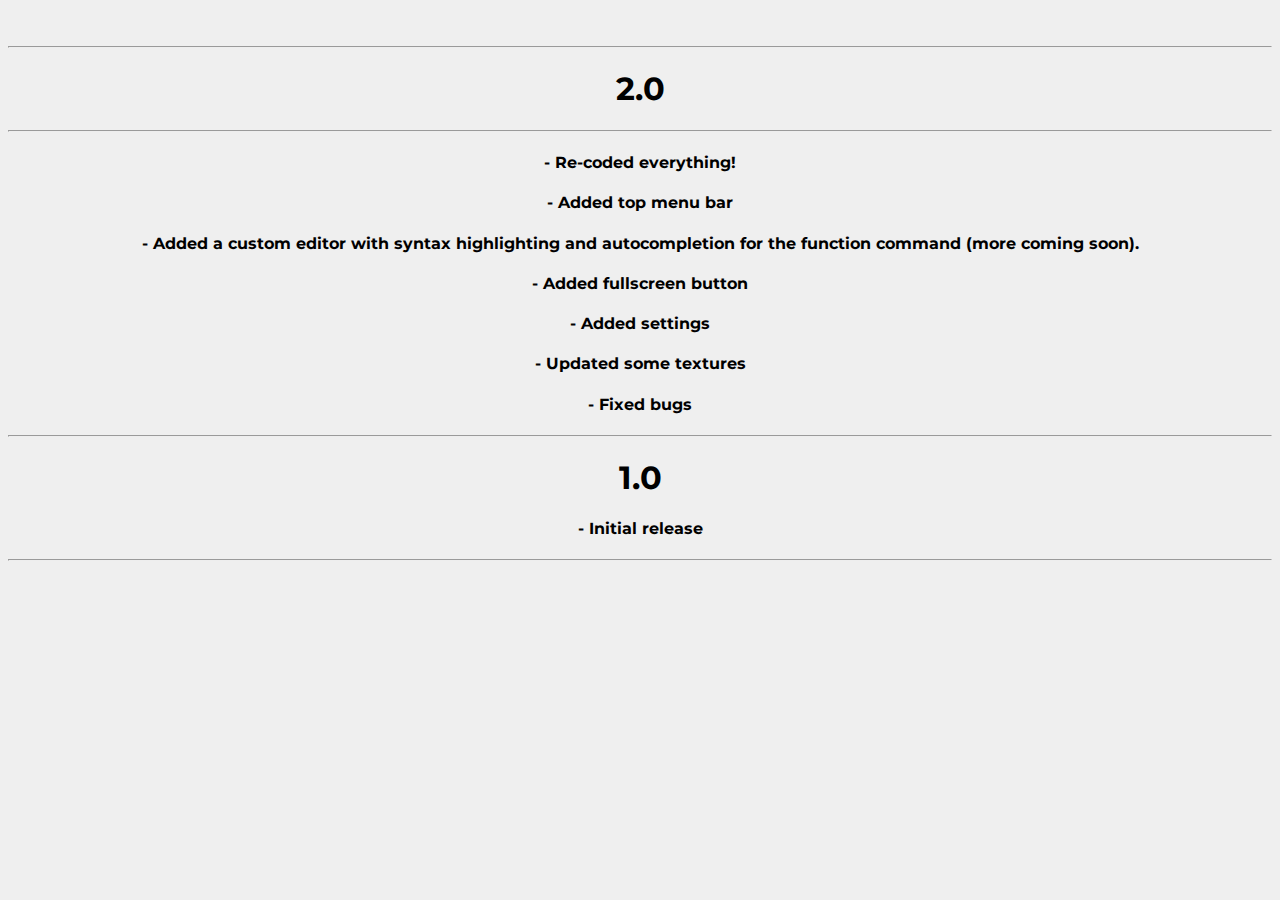
==== changelog.html @ 7164c820 "<hr> at the top" ====
<html>
<head>
<link rel="stylesheet" type="text/css" href="style.css">
<link rel="shortcut icon" type="image/png" href="favicon.ico"/>
  <title>Changelogs</title>
</head>
<body style="font-family: Montserrat, sans-serif">
<center>
  <hr>
<h1>2.0</h1>
<hr>
<h4>- Re-coded everything!</h4>
<h4>- Added top menu bar </h4>
<h4>- Added a custom editor with syntax highlighting and autocompletion for the function command (more coming soon).</h4>
<h4>- Added fullscreen button</h4>
<h4>- Added settings</h4>
<h4>- Updated some textures</h4>
<h4>- Fixed bugs</h4>
<hr>
<h1>1.0</h1>
<h4>- Initial release</h4>
<hr>
</center>
</body>
---- style.css ----
/* Base CSS made by Alvinn8, edited by BrunoToma */

@import url('https://fonts.googleapis.com/css?family=Montserrat:300|Source+Code+Pro');

body {
    background-color: #EFEFEF;
}
#nav {
    background-color: #C0C0C0;
    width: 100%;
    position: fixed;
    top: 0px;
    left: 0px;
    height: 30px;
    user-select: none;
    box-shadow: 0px 5px 10px #C0C0C0;
}
.nav {
    display: inline-block;
    margin: 0px 10px;
}
.nav--contextmenu {
    display: none;
    position: absolute;
    background-color: #C0C0C0;
    transition: opacity 250ms;
    border-radius: 10px;
    border-style: solid;
    border-color: #ADADAD;
    border-width: 3px;
}
.nav--a {
    background: transparent;
    font-size: 20px;
    line-height: 27px;
    border: none;
    color: black;
    outline: none;
    font-family: "Montserrat", sans-serif;
}
.nav__selected, .nav--b:not(.disabled):hover {
    background-color: #ffffff;
}
.nav--b.disabled {
    color: rgba(255, 255, 255, 0.3);
}
body {
    padding-top: 30px;
}
.nav--b {
    display: block;
    width: 100%;
    text-align: left;
}
#version {
    float: right;
    font-size: 13px;
    line-height: 30px;
    margin-right: 20px;
    color: white;
    font-family: "Montserrat", sans-serif;
}
#editor {
    position: relative;
    font-size: large;
    font-family: "Source Code Pro", sans-serif;
    white-space: nowrap;
    top: 60px;
    caret-color: black;
}
#editor--display {
    position: absolute;
}
#editor--input {
    position: absolute;
    color: transparent;
    outline: 0;
    width: 100%;
    height: 500px;
}
.file {
    background: transparent;
    border: none;
    outline: 0;
    width: 100px;
}
#path {
    font-family: "Montserrat", sans-serif;
    padding: 20px 0px;
}
#path span {
    cursor: pointer;
}
.window {
    background-color: lightgray;
    margin: auto;
    width: 50%;
    font-family: "Montserrat", sans-serif;
    display: none;
    position: fixed;
    box-shadow: black 0px 0px 10px;
}
.window--top {
    height: 30px;
    width: 100%;
    text-align: center;
    background-color: gray;
}
.window--top--title {
    line-height: 30px;
    color: white;
}
.window--body {
    padding: 8px;
}
.window--input {
    outline: 0;
    padding: 5px;
}
.window--button {
    padding: 5px;
    background-color: lightgray;
    border: 1px solid gray;
    display: block;
    margin: 10px 0px 0px;
}
#newFile--error, #newFolder--error, #rename--error, #load--error, #find--error, #settings--style--loadurl--error 
    background-color: pink;
    border: 2px solid red;
    color: black;
    display: none;
    border-radius: 5px;
    padding: 5px;
    margin-top: 1em;
}
#settings--style--loadurl--error {
    display: block;
    visibility: hidden;
}
#newFolder--path, #newFile--path {
    margin-left: 10px;
    width: 291px;
}
.window--top--close {
    color: white;
    float: right;
    margin-right: 7px;
    font-size: 30px;
    cursor: pointer;
}
#contextmenu {
    background-color: rgb(246, 246, 246);
    border: 1px solid rgb(165, 165, 165);
    border-radius: 10px;
    padding: 5px 15px;
    display: none; /* inline-block when visible*/
    box-shadow: 1px 1px 5px 0px rgba(128, 128, 128, 0.5);
    position: fixed;
    transition: opacity 250ms;
    z-index: 12;
}
.contextmenu--option {
    margin: 0px;
    width: calc(100% + 15px);
    height: 20px;
    line-height: 20px;
    font-family: "Montserrat", sans-serif;
    cursor: default;
    padding-left: 15px;
    margin-left: -15px;
}
.contextmenu--option:not(.disabled):hover {
    background-color: rgb(60, 133, 254);
    color: white;
}
.contextmenu--option.disabled {
    color: #ccc;
}
#rename--path {
    display: none;
}
#load--progress {
    display: none;
    width: 100%;
}
.file--name {
    word-break: break-all;
}
.settings--subtitle, .news--subtitle {
    font-size: 1.2em;
    border-bottom: 1px solid gray;
    padding-bottom: 15px;
    margin-bottom: 15px;
}
.styleEditor--remove {
    margin-left: 6px;
    cursor: pointer;
    font-size: 17px;
    position: absolute;
    margin-top: 4px;
}
.styleEditor--add {
    font-size: 20px;
}
.styleEditor--remove--container {
    display: inline;
    position: relative;
}
#settings .window--body {
    height: 300px;
    overflow: auto;
}
#find--find, #find--replace {
    width: calc(100% - 15px);
}
#settings--style--load--input {
    display: none;
}
#news {
    transition: opacity 1s;
    opacity: 0;
}
#find--type {
    padding-bottom: 20px;
    margin-bottom: 20px;
    border-bottom: 1px solid gray;
}
#find--this {
    margin-left: 30px;
}
.find--link {
    cursor: pointer;
    text-decoration: underline;
}
#editor--autocomplete {
    background-color: gray;
    color: white;
    position: fixed;
    cursor: pointer;
}
.editor--autocomplete--option {
    margin: 0px;
    padding: 5px;
    pointer: cursor;
    font-family: "Source Code Pro", sans-serif;
}
.editor--autocomplete--option.selected {
    background-color: #ffffff;
}
.editor--autocomplete--option:not(.selected):hover {
    background-color: #b3b3b3;
}
#news .window--body {
    max-height: 300px;
    overflow: auto;
}
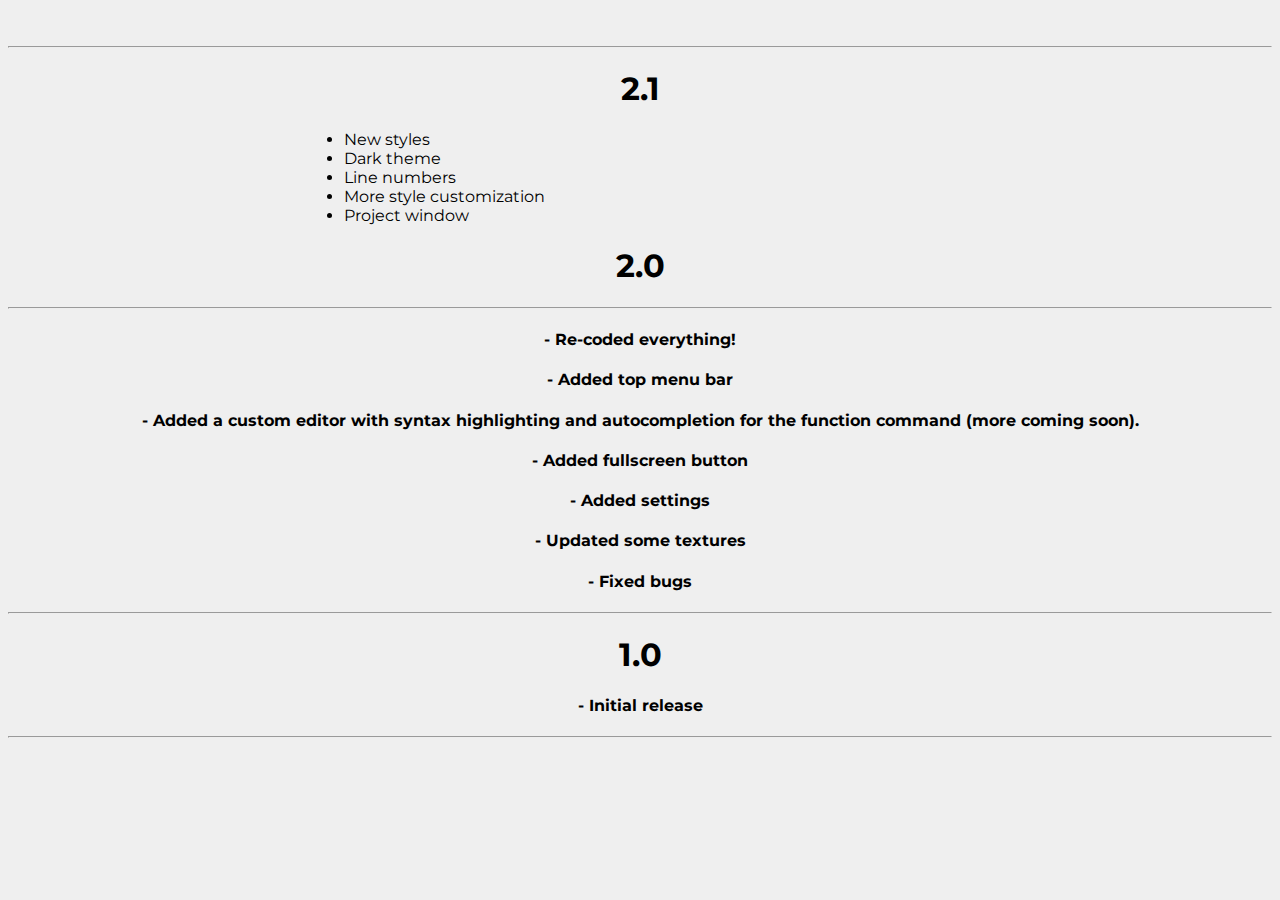
==== commit 00a497f8: "Update changelog.html" ====
--- a/changelog.html
+++ b/changelog.html
@@ -1,24 +1,33 @@
 <html>
-<head>
-<link rel="stylesheet" type="text/css" href="style.css">
-<link rel="shortcut icon" type="image/png" href="favicon.ico"/>
-  <title>Changelogs</title>
-</head>
-<body style="font-family: Montserrat, sans-serif">
-<center>
-  <hr>
-<h1>2.0</h1>
-<hr>
-<h4>- Re-coded everything!</h4>
-<h4>- Added top menu bar </h4>
-<h4>- Added a custom editor with syntax highlighting and autocompletion for the function command (more coming soon).</h4>
-<h4>- Added fullscreen button</h4>
-<h4>- Added settings</h4>
-<h4>- Updated some textures</h4>
-<h4>- Fixed bugs</h4>
-<hr>
-<h1>1.0</h1>
-<h4>- Initial release</h4>
-<hr>
-</center>
-</body>
+    <head>
+        <link rel="stylesheet" type="text/css" href="style.css">
+        <link rel="shortcut icon" type="image/png" href="favicon.ico"/>
+        <title>Changelog</title>
+    </head>
+    <body style="font-family: Montserrat, sans-serif">
+        <center>
+            <hr>
+            <h1>2.1</h1>
+            <ul style="text-align: left; max-width: 50%;">
+                <li>New styles</li>
+                <li>Dark theme</li>
+                <li>Line numbers</li>
+                <li>More style customization</li>
+                <li>Project window</li>
+            </ul>
+            <h1>2.0</h1>
+            <hr>
+            <h4>- Re-coded everything!</h4>
+            <h4>- Added top menu bar </h4>
+            <h4>- Added a custom editor with syntax highlighting and autocompletion for the function command (more coming soon).</h4>
+            <h4>- Added fullscreen button</h4>
+            <h4>- Added settings</h4>
+            <h4>- Updated some textures</h4>
+            <h4>- Fixed bugs</h4>
+            <hr>
+            <h1>1.0</h1>
+            <h4>- Initial release</h4>
+            <hr>
+        </center>
+    </body>
+</html>
--- a/style.css
+++ b/style.css
@@ -4,6 +4,13 @@
 
 body {
     background-color: #EFEFEF;
+    width: calc(100% - 16px);
+    height: calc(100% - 46px);
+    padding-top: 30px;
+}
+html {
+    width: 100%;
+    height: 100%;
 }
 #nav {
     background-color: #C0C0C0;
@@ -14,6 +21,7 @@
     height: 30px;
     user-select: none;
     box-shadow: 0px 5px 10px #C0C0C0;
+    color: black;
 }
 .nav {
     display: inline-block;
@@ -34,18 +42,15 @@
     font-size: 20px;
     line-height: 27px;
     border: none;
-    color: black;
     outline: none;
     font-family: "Montserrat", sans-serif;
+    color: inherit;
 }
 .nav__selected, .nav--b:not(.disabled):hover {
     background-color: #ffffff;
 }
 .nav--b.disabled {
     color: rgba(255, 255, 255, 0.3);
-}
-body {
-    padding-top: 30px;
 }
 .nav--b {
     display: block;
@@ -77,6 +82,7 @@
     outline: 0;
     width: 100%;
     height: 500px;
+    padding-left: 30px;
 }
 .file {
     background: transparent;
@@ -147,6 +153,7 @@
     margin-right: 7px;
     font-size: 30px;
     cursor: pointer;
+    font-family: Arial, sans-serif;
 }
 #contextmenu {
     background-color: rgb(246, 246, 246);
@@ -198,9 +205,11 @@
     font-size: 17px;
     position: absolute;
     margin-top: 4px;
+    font-family: Arial, sans-serif;
 }
 .styleEditor--add {
     font-size: 20px;
+    font-family: Arial, sans-serif;
 }
 .styleEditor--remove--container {
     display: inline;
@@ -254,3 +263,33 @@
     max-height: 300px;
     overflow: auto;
 }
+.editor--linenumber {
+    width: 20px; /* width + margin-right must equal #editor--input's padding-left*/
+    margin-right: 10px;
+    display: inline-block;
+    box-sizing: border-box;
+    border: 1px;
+    height: 20px;
+    line-height: 20px;
+    text-align: center;
+    border: 1px solid gray;
+}
+#news--changelog {
+    float: right;
+    font-size: small;
+}
+#project--desc--title {
+    width: 150px;
+    height: 50px;
+    position: absolute;
+    background-color: gray;
+    border-radius: 5px;
+    border: 1px solid #424242;
+    left: 150px;
+    font-size: small;
+    color: white;
+    padding: 5px;
+    display: none;
+    opacity: 0;
+    transition: opacity 1s;
+}
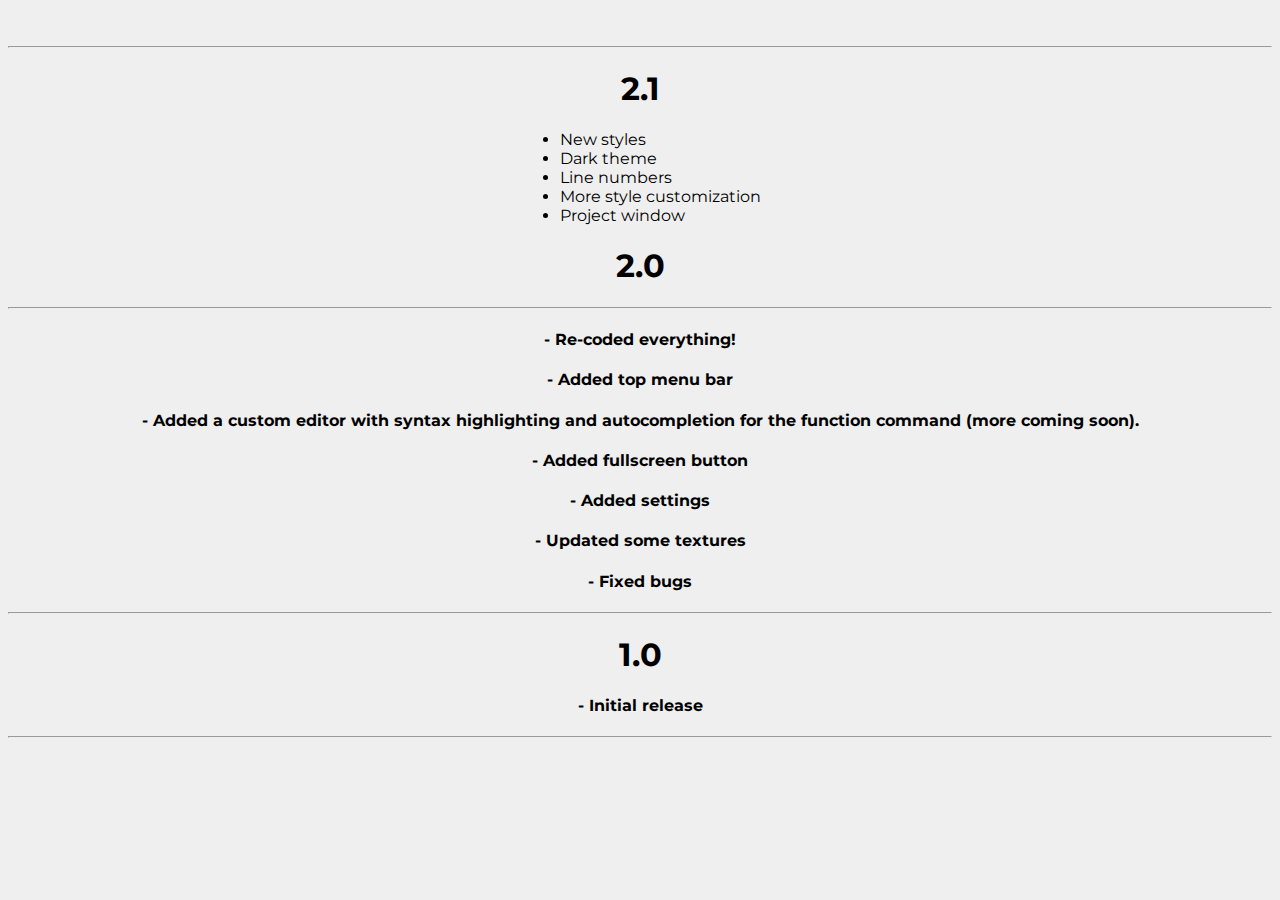
==== commit 99b26522: "Update changelog.html" ====
--- a/changelog.html
+++ b/changelog.html
@@ -8,7 +8,7 @@
         <center>
             <hr>
             <h1>2.1</h1>
-            <ul style="text-align: left; max-width: 50%;">
+            <ul style="text-align: left; width: max-content">
                 <li>New styles</li>
                 <li>Dark theme</li>
                 <li>Line numbers</li>
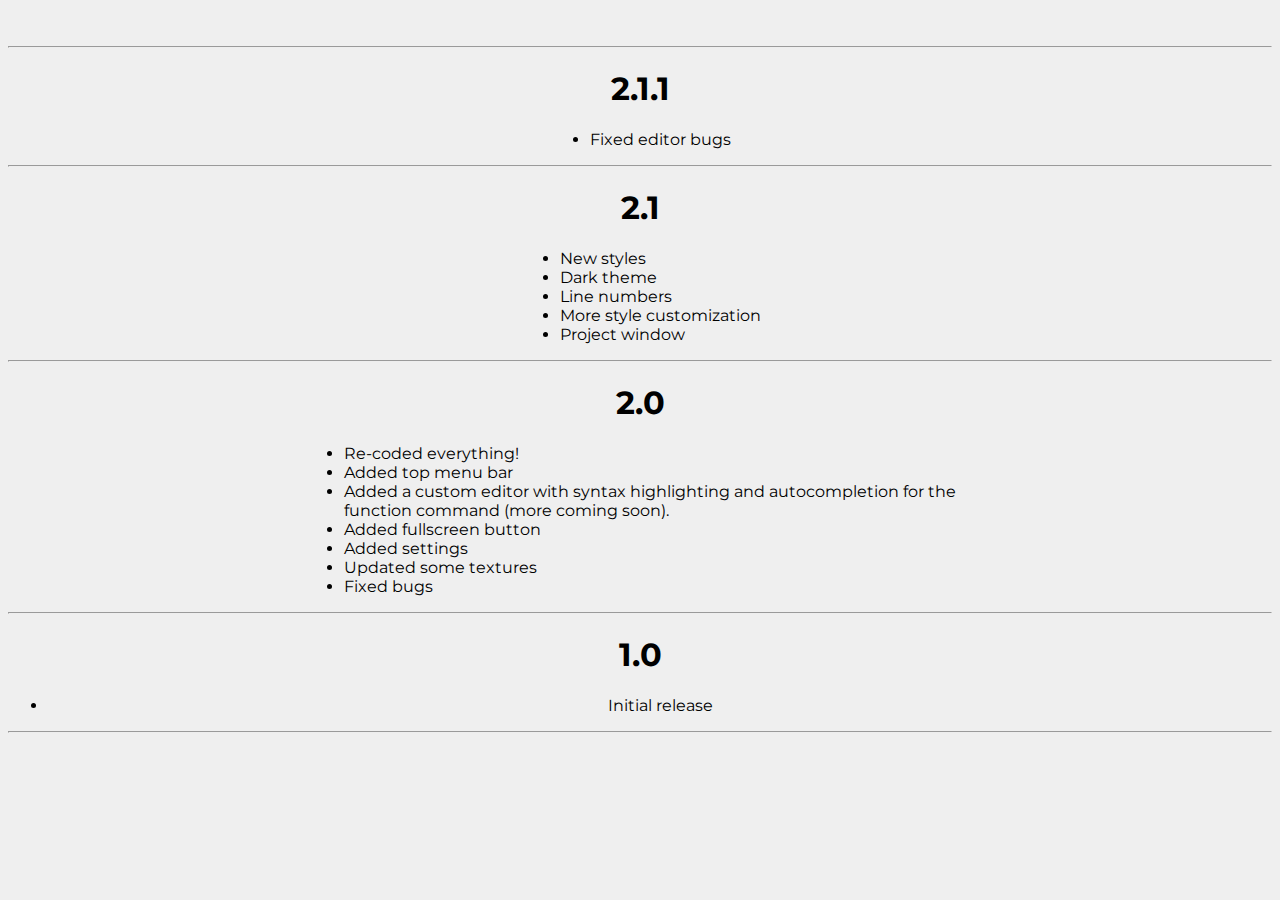
==== commit ac0abf44: "Update changelog.html" ====
--- a/changelog.html
+++ b/changelog.html
@@ -7,6 +7,11 @@
     <body style="font-family: Montserrat, sans-serif">
         <center>
             <hr>
+            <h1>2.1.1</h1>
+            <ul style="text-align: left; width: max-content">
+                <li>Fixed editor bugs</li>
+            </ul>
+            <hr>
             <h1>2.1</h1>
             <ul style="text-align: left; width: max-content">
                 <li>New styles</li>
@@ -15,18 +20,22 @@
                 <li>More style customization</li>
                 <li>Project window</li>
             </ul>
+            <hr>
             <h1>2.0</h1>
-            <hr>
-            <h4>- Re-coded everything!</h4>
-            <h4>- Added top menu bar </h4>
-            <h4>- Added a custom editor with syntax highlighting and autocompletion for the function command (more coming soon).</h4>
-            <h4>- Added fullscreen button</h4>
-            <h4>- Added settings</h4>
-            <h4>- Updated some textures</h4>
-            <h4>- Fixed bugs</h4>
+            <ul style="text-align: left; width: 50%;">
+                <li>Re-coded everything!</li>
+                <li>Added top menu bar </li>
+                <li>Added a custom editor with syntax highlighting and autocompletion for the function command (more coming soon).</li>
+                <li>Added fullscreen button</li>
+                <li>Added settings</li>
+                <li>Updated some textures</li>
+                <li>Fixed bugs</li>
+            </ul>
             <hr>
             <h1>1.0</h1>
-            <h4>- Initial release</h4>
+            <ul>
+                <li>Initial release</li>
+            </ul>
             <hr>
         </center>
     </body>
--- a/style.css
+++ b/style.css
@@ -69,12 +69,13 @@
     position: relative;
     font-size: large;
     font-family: "Source Code Pro", sans-serif;
-    white-space: nowrap;
-    top: 60px;
+    white-space: pre;
+    top: 0px;
     caret-color: black;
 }
 #editor--display {
     position: absolute;
+    top: 0px;
 }
 #editor--input {
     position: absolute;
@@ -83,6 +84,7 @@
     width: 100%;
     height: 500px;
     padding-left: 30px;
+    top: 0px;
 }
 .file {
     background: transparent;
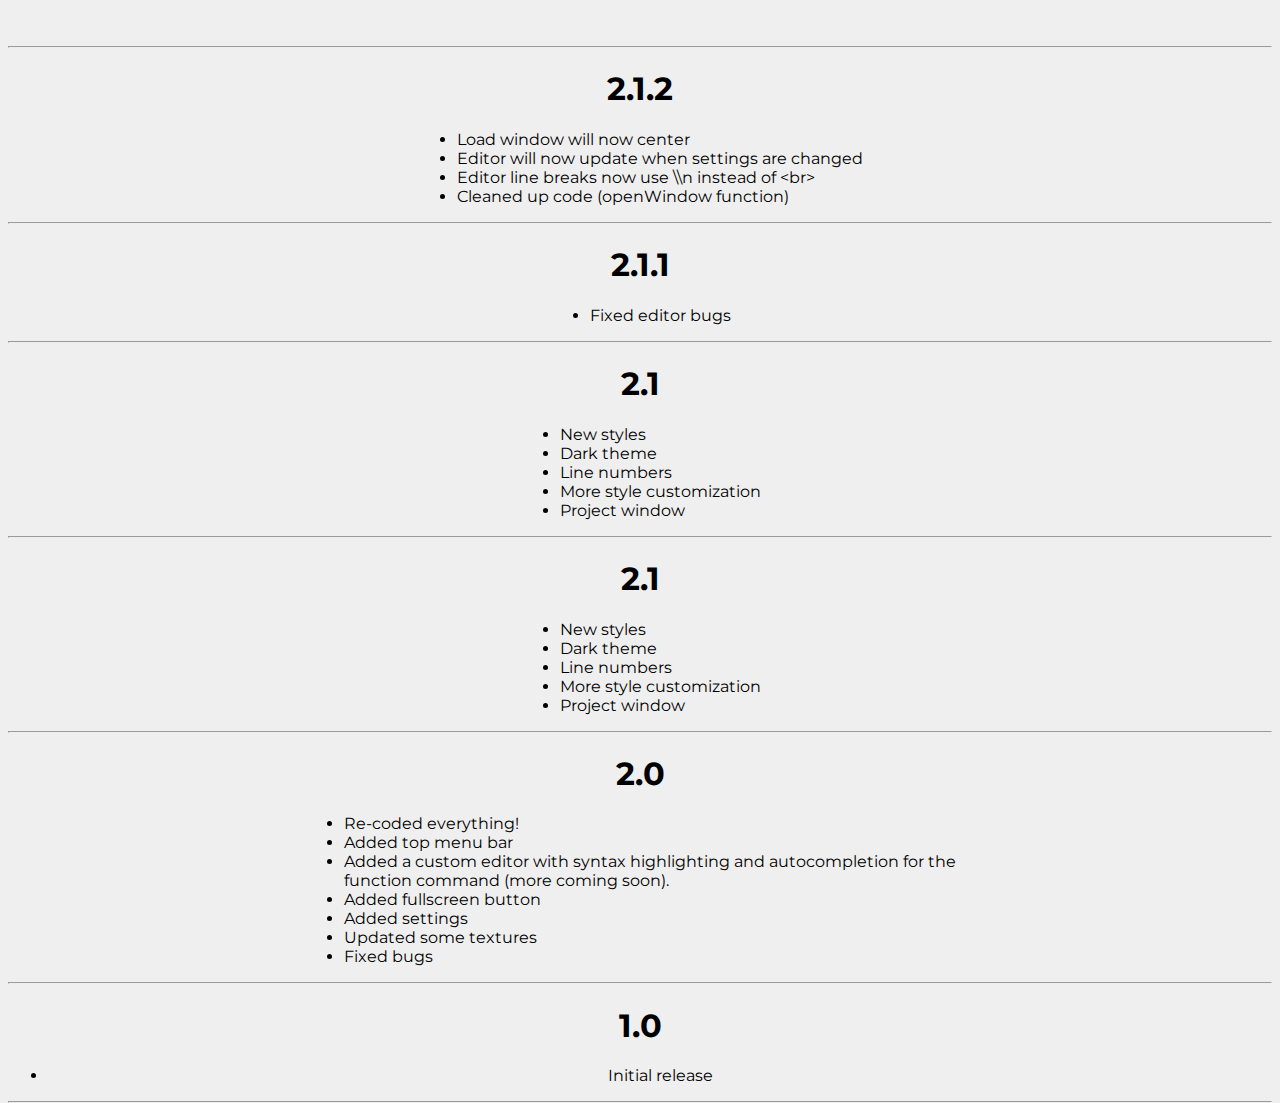
==== commit 9ec195a0: "2.1.2" ====
--- a/changelog.html
+++ b/changelog.html
@@ -7,10 +7,20 @@
     <body style="font-family: Montserrat, sans-serif">
         <center>
             <hr>
+            <h1>2.1.2</h1>
+            <ul style="text-align: left; width: max-content">
+                <li>Load window will now center</li>
+                <li>Editor will now update when settings are changed</li>
+                <li>Editor line breaks now use \\n instead of &ltbr&gt;</li>
+                <li>Cleaned up code (openWindow function)</li>
+            </ul>
+
+            <hr>
             <h1>2.1.1</h1>
             <ul style="text-align: left; width: max-content">
                 <li>Fixed editor bugs</li>
             </ul>
+
             <hr>
             <h1>2.1</h1>
             <ul style="text-align: left; width: max-content">
@@ -20,6 +30,17 @@
                 <li>More style customization</li>
                 <li>Project window</li>
             </ul>
+            
+            <hr>
+            <h1>2.1</h1>
+            <ul style="text-align: left; width: max-content">
+                <li>New styles</li>
+                <li>Dark theme</li>
+                <li>Line numbers</li>
+                <li>More style customization</li>
+                <li>Project window</li>
+            </ul>
+            
             <hr>
             <h1>2.0</h1>
             <ul style="text-align: left; width: 50%;">
@@ -31,11 +52,13 @@
                 <li>Updated some textures</li>
                 <li>Fixed bugs</li>
             </ul>
+            
             <hr>
             <h1>1.0</h1>
             <ul>
                 <li>Initial release</li>
             </ul>
+            
             <hr>
         </center>
     </body>
--- a/style.css
+++ b/style.css
@@ -248,6 +248,7 @@
     color: white;
     position: fixed;
     cursor: pointer;
+    border: 1px solid #ddd;
 }
 .editor--autocomplete--option {
     margin: 0px;
@@ -256,7 +257,7 @@
     font-family: "Source Code Pro", sans-serif;
 }
 .editor--autocomplete--option.selected {
-    background-color: #ffffff;
+    background-color: #3988ef;
 }
 .editor--autocomplete--option:not(.selected):hover {
     background-color: #b3b3b3;
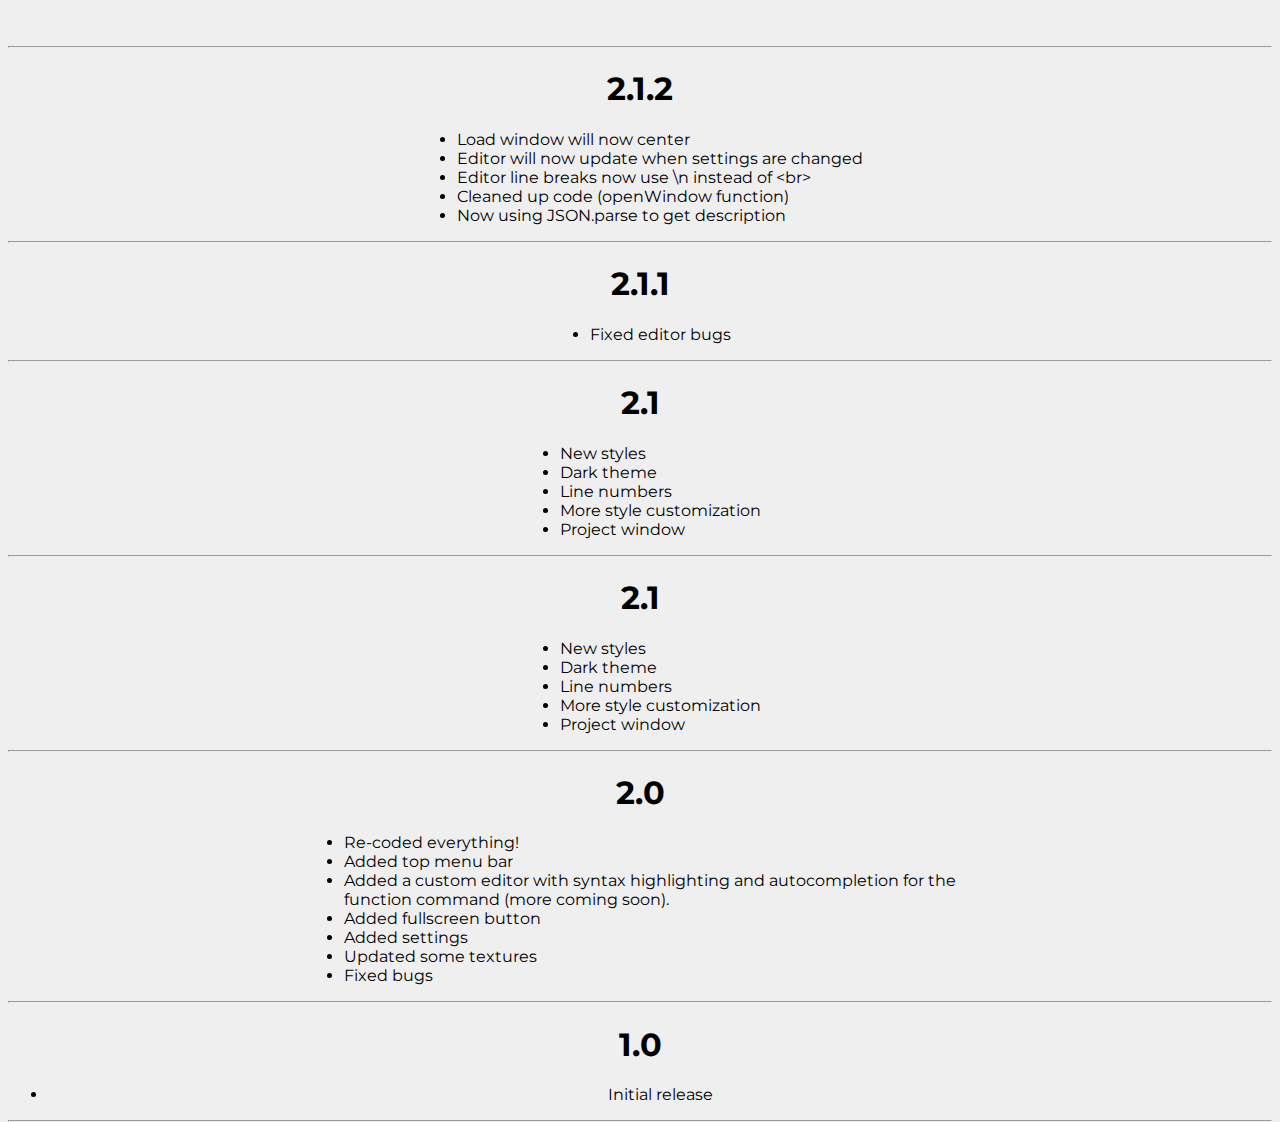
==== commit 374b3ede: "Added one more thing to 2.1.2 update" ====
--- a/changelog.html
+++ b/changelog.html
@@ -11,8 +11,9 @@
             <ul style="text-align: left; width: max-content">
                 <li>Load window will now center</li>
                 <li>Editor will now update when settings are changed</li>
-                <li>Editor line breaks now use \\n instead of &ltbr&gt;</li>
+                <li>Editor line breaks now use \n instead of &ltbr&gt;</li>
                 <li>Cleaned up code (openWindow function)</li>
+                <li>Now using JSON.parse to get description</li>
             </ul>
 
             <hr>
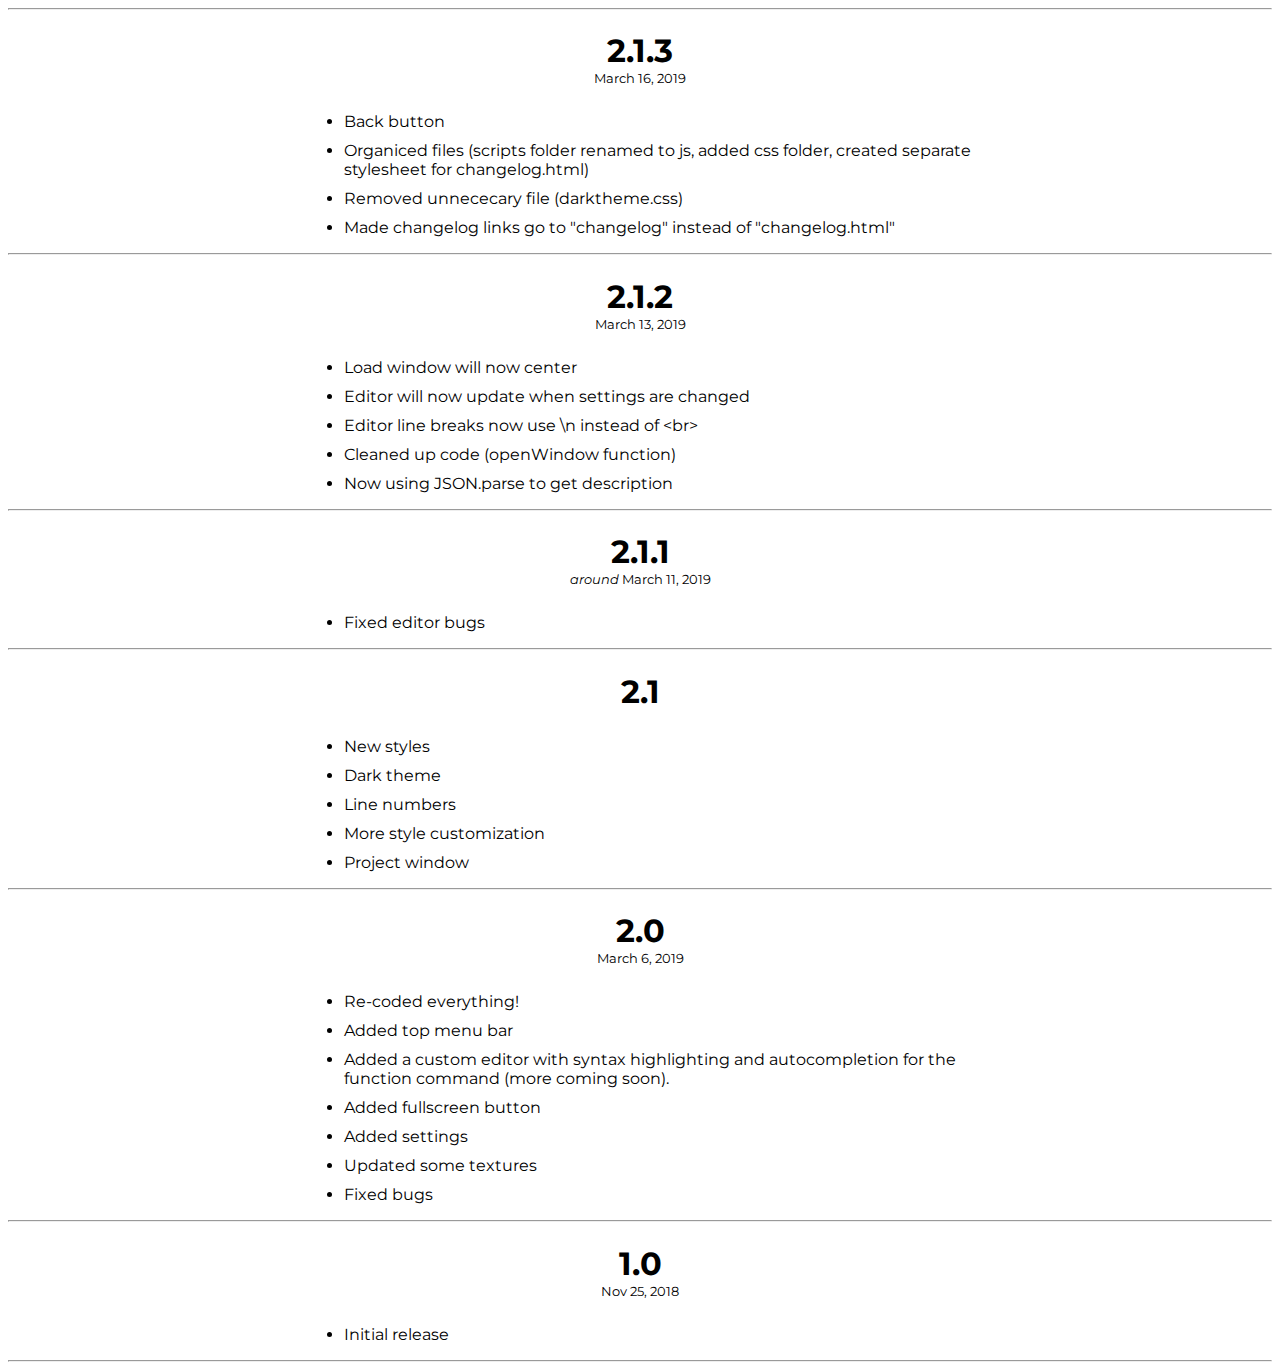
==== commit 830c78bd: "2.1.3" ====
--- a/changelog.html
+++ b/changelog.html
@@ -1,14 +1,25 @@
 <html>
     <head>
-        <link rel="stylesheet" type="text/css" href="style.css">
+        <link rel="stylesheet" type="text/css" href="css/changelog.css">
         <link rel="shortcut icon" type="image/png" href="favicon.ico"/>
         <title>Changelog</title>
     </head>
-    <body style="font-family: Montserrat, sans-serif">
+    <body>
         <center>
             <hr>
+            <h1>2.1.3</h1>
+            <small>March 16, 2019</small>
+            <ul>
+                <li>Back button</li>
+                <li>Organiced files (scripts folder renamed to js, added css folder, created separate stylesheet for changelog.html)</li>
+                <li>Removed unnececary file (darktheme.css)</li>
+                <li>Made changelog links go to "changelog" instead of "changelog.html"</li>
+            </ul>
+
+            <hr>
             <h1>2.1.2</h1>
-            <ul style="text-align: left; width: max-content">
+            <small>March 13, 2019</small>
+            <ul>
                 <li>Load window will now center</li>
                 <li>Editor will now update when settings are changed</li>
                 <li>Editor line breaks now use \n instead of &ltbr&gt;</li>
@@ -18,33 +29,25 @@
 
             <hr>
             <h1>2.1.1</h1>
-            <ul style="text-align: left; width: max-content">
+            <small><em>around</em> March 11, 2019</small>
+            <ul >
                 <li>Fixed editor bugs</li>
             </ul>
 
             <hr>
             <h1>2.1</h1>
-            <ul style="text-align: left; width: max-content">
+            <ul>
                 <li>New styles</li>
                 <li>Dark theme</li>
                 <li>Line numbers</li>
                 <li>More style customization</li>
                 <li>Project window</li>
             </ul>
-            
-            <hr>
-            <h1>2.1</h1>
-            <ul style="text-align: left; width: max-content">
-                <li>New styles</li>
-                <li>Dark theme</li>
-                <li>Line numbers</li>
-                <li>More style customization</li>
-                <li>Project window</li>
-            </ul>
-            
+
             <hr>
             <h1>2.0</h1>
-            <ul style="text-align: left; width: 50%;">
+            <small>March 6, 2019</small>
+            <ul>
                 <li>Re-coded everything!</li>
                 <li>Added top menu bar </li>
                 <li>Added a custom editor with syntax highlighting and autocompletion for the function command (more coming soon).</li>
@@ -56,6 +59,7 @@
             
             <hr>
             <h1>1.0</h1>
+            <small>Nov 25, 2018</small>
             <ul>
                 <li>Initial release</li>
             </ul>
--- a/css/changelog.css
+++ b/css/changelog.css
@@ -0,0 +1,15 @@
+@import url('https://fonts.googleapis.com/css?family=Montserrat:300|Source+Code+Pro');
+
+body {
+    font-family: Montserrat, sans-serif;
+}
+ul {
+    text-align: left;
+    width: 50%;
+}
+h1 {
+    margin-bottom: 0px;
+}
+li {
+    padding-top: 10px;
+}